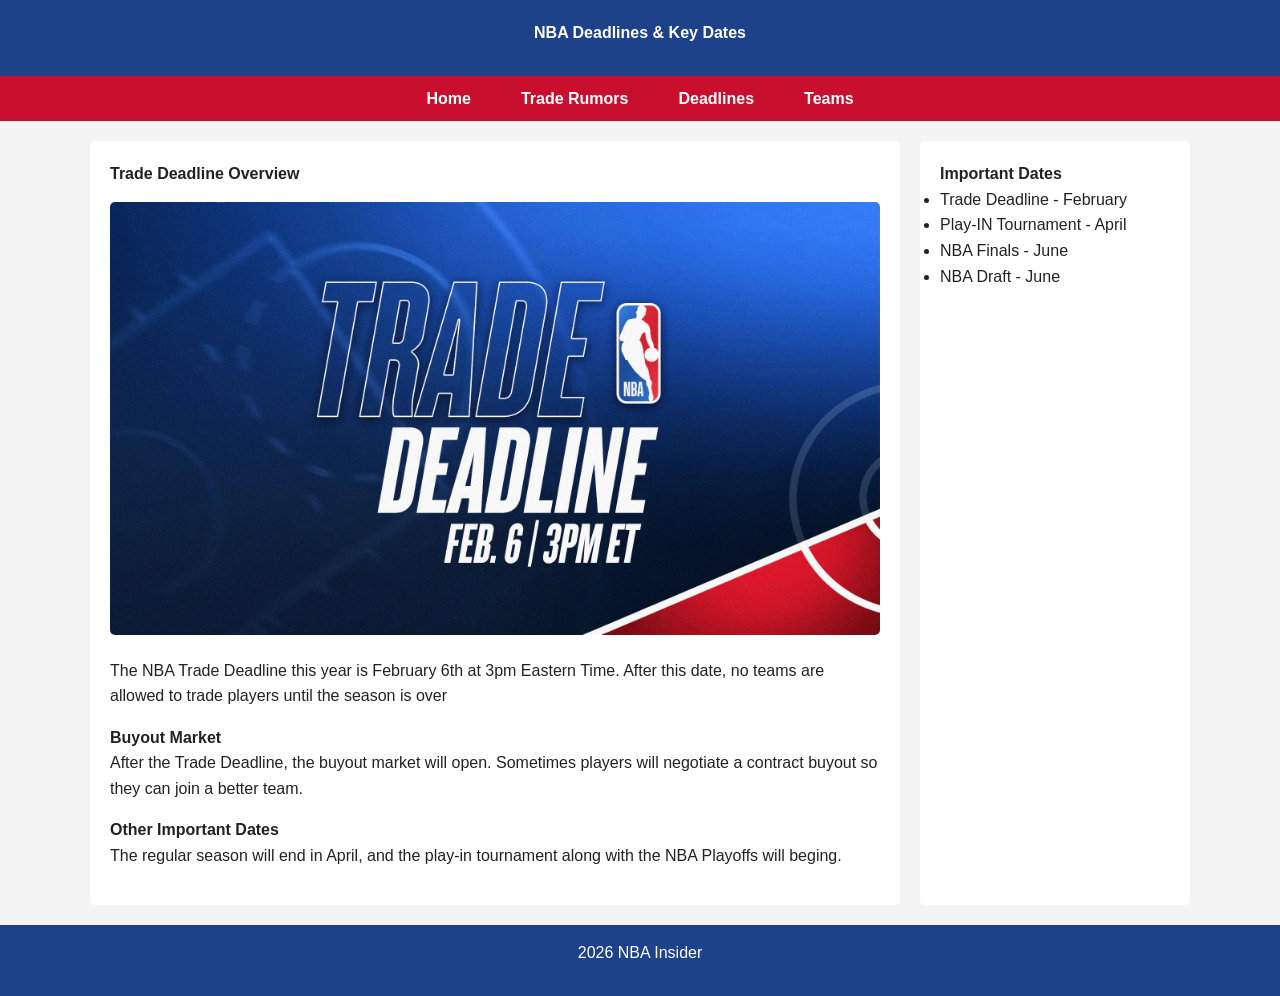
==== deadlines.html @ fccfc758 "Update" ====
<!DOCTYPE html>
<html lang="en">
<head>
  <meta charset="UTF-8">
  <meta name="viewport" content="width=device-width, initial-scale=1.0">
  <title>NBA Insider | Deadlines</title>
  <link rel="stylesheet" href="reset.css">
  <link rel="stylesheet" href="main.css">
</head>
<body>
  
  <header>
    <h1>NBA Deadlines & Key Dates</h1>
  </header>

  <nav>
    <ul>
    <li><a href="index.html">Home</a></li>
    <li><a href="rumors.html">Trade Rumors</a></li>
    <li><a href="deadlines.html">Deadlines</a></li>
    <li><a href="teams.html">Teams</a></li>
    </ul>
  </nav>

  <div class="container">
    <div class="main-content">
      <h2>Trade Deadline Overview</h2>
      <img src="images/trade-deadline.jpg" alt="Trade Deadline">

      <p>The NBA Trade Deadline this year is February 6th at 3pm Eastern Time. After this date, no teams are allowed to trade players until the season is over</p>

      <h3>Buyout Market</h3>
      <p>After the Trade Deadline, the buyout market will open. Sometimes players will negotiate a contract buyout so they can join a better team.</p>

      <h3>Other Important Dates</h3>
      <p>The regular season will end in April, and the play-in tournament along with the NBA Playoffs will beging.</p>
    </div>

    <div class="sidebar">
      <h3>Important Dates</h3>
      <ul>
        <li>Trade Deadline - February</li>
        <li>Play-IN Tournament - April</li>
        <li>NBA Finals - June</li>
        <li>NBA Draft - June</li>
      </ul>
    </div>
  </div>

  <footer>
    <p> 2026 NBA Insider</p>
  </footer>

</body>
</html>
---- main.css ----
body {
  font-family: Arial, Helvetica, sans-serif;
  background-color: #f4f4f4;
  color: #222;
  line-height: 1.6;
}

header {
  background: #1d428a;
  color: white;
  padding: 20px;
  text-align: center;
}

header h1 {
  margin-bottom: 10px;
}

nav {
  background: #c8102e;
}

nav ul {
  display: flex;
  justify-content: center;
  list-style: none;
}

nav ul li a {
  color: white;
  text-decoration: none;
  padding: 10px 25px;
  display: block;
  font-weight: bold;
}

nav ul li a:hover {
  color: #ffd700;
}

.container {
  display: grid;
  grid-template-columns: 3fr 1fr;
  gap: 20px;
  padding: 20xp;
}

.main-content {
  background: white;
  padding: 20px;
  border-radius: 5px;
}

.sidebar {
  background: white;
  padding: 20px;
  border-radius: 5px;
}

img {
  width: 100%;
  border-radius: 5px;
  margin: 15px 0;
}

footer {
  background: #1d428a;
  color: white;
  text-align: center;
  padding: 15px;
  margin-top: 20px;
}

.container {
  max-width: 1100px;
  margin: 20px auto;
}

nav ul {
  flex-wrap: wrap;
}
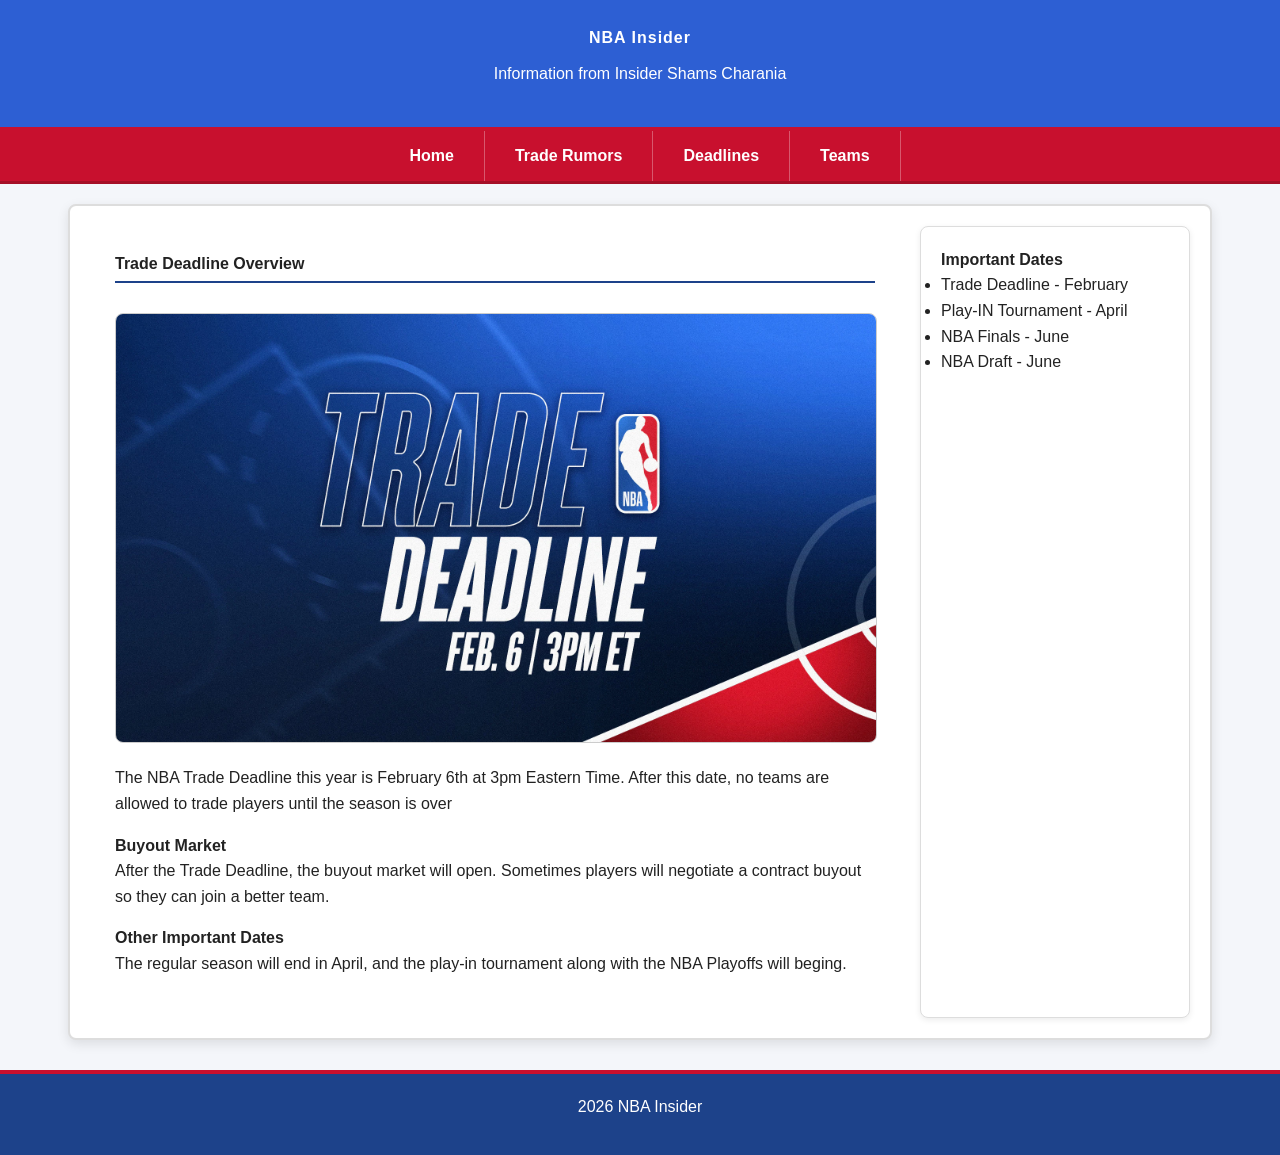
==== commit 74d00d69: "final touches" ====
--- a/deadlines.html
+++ b/deadlines.html
@@ -10,7 +10,8 @@
 <body>
   
   <header>
-    <h1>NBA Deadlines & Key Dates</h1>
+    <h1>NBA Insider</h1>
+    <p> Information from Insider Shams Charania </p>
   </header>
 
   <nav>
--- a/main.css
+++ b/main.css
@@ -1,74 +1,111 @@
 body {
   font-family: Arial, Helvetica, sans-serif;
-  background-color: #f4f4f4;
+  background-color: #f4f6fa;
   color: #222;
   line-height: 1.6;
+  margin: 0;
 }
 
 header {
-  background: #1d428a;
+  background: #2d5fd3;
   color: white;
-  padding: 20px;
+  padding: 25px;
   text-align: center;
+  border-bottom: 4px solid #c8102e;
 }
 
 header h1 {
   margin-bottom: 10px;
+  letter-spacing: 1px;
 }
 
 nav {
   background: #c8102e;
+  border-bottom: 3px solid #a50f27;
 }
 
 nav ul {
   display: flex;
   justify-content: center;
   list-style: none;
+  flex-wrap: wrap;
+  margin: 0;
+  padding: 0;
 }
 
 nav ul li a {
   color: white;
   text-decoration: none;
-  padding: 10px 25px;
+  padding: 12px 30px;
   display: block;
   font-weight: bold;
+  border-right: 1px solid rgba(255, 255, 255, 0.3);
+  transition: all 0.3s ease;
 }
 
 nav ul li a:hover {
-  color: #ffd700;
+  background: white;
+  color: #c8102e;
 }
 
 .container {
   display: grid;
   grid-template-columns: 3fr 1fr;
   gap: 20px;
-  padding: 20xp;
+  padding: 20px;
+  max-width: 1100px;
+  margin: 20px auto;
+  border: 2px solid #ddd;
+  border-radius: 8px;
+  background: #ffffff;
+  box-shadow: 0 4px 12px rgba(0, 0, 0, 0.1);
 }
 
 .main-content {
   background: white;
-  padding: 20px;
-  border-radius: 5px;
+  padding: 25px;
+  border-radius: 8px;
 }
 
 .sidebar {
   background: white;
   padding: 20px;
-  border-radius: 5px;
+  border-radius: 8px;
+
+  border: 1px solid #ddd;
+  box-shadow: 0 2px 6px rgba(0, 0, 0, 0.08);
 }
 
 img {
   width: 100%;
-  border-radius: 5px;
+  border-radius: 8px;
   margin: 15px 0;
+  border: 1px solid #ccc;
 }
+
+h2 {
+  border-bottom: 2px solid #1d428a;
+  padding-bottom: 5px;
+  margin-bottom: 15px;
+}
+
+a {
+  color: #1d428a;
+  transition: color 0.3s;
+}
+
+a:hover {
+  color: #c8102e;
+}
+
 
 footer {
   background: #1d428a;
   color: white;
   text-align: center;
-  padding: 15px;
-  margin-top: 20px;
+  padding: 20px;
+  margin-top: 30px;
+  border-top: 4px solid #c8102e;
 }
 
 .container {
